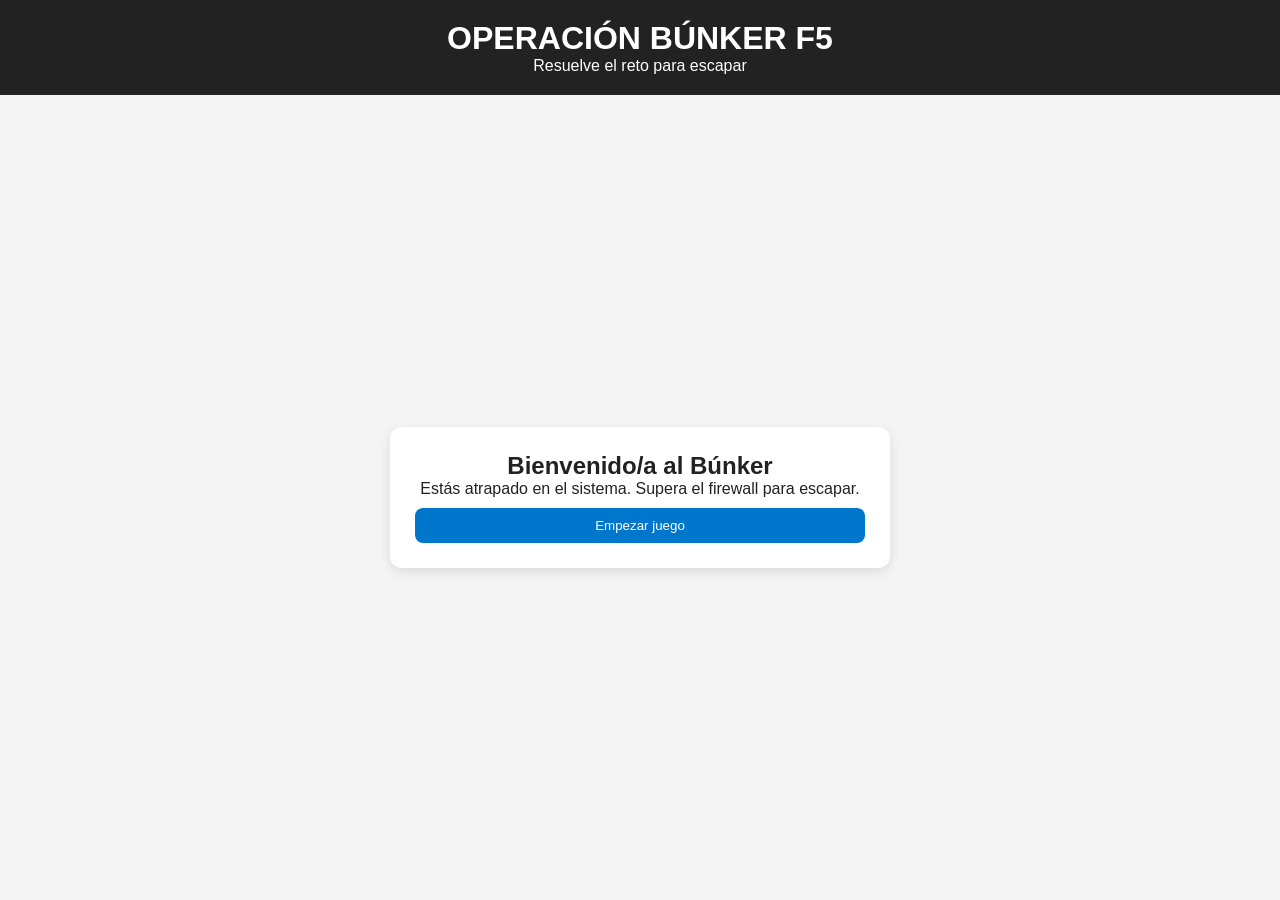
==== index.html @ 7eb99ae3 "Estructura base y carpetas profesionales" ====
<!DOCTYPE html>
<html lang="es">
<head>
  <meta charset="UTF-8">
  <meta name="viewport" content="width=device-width, initial-scale=1.0">
  <title>Operación Búnker F5</title>
  <link rel="stylesheet" href="css/style.css">
</head>
<body>

  <header class="cabecera">
    <h1>OPERACIÓN BÚNKER F5</h1>
    <p>Resuelve el reto para escapar</p>
  </header>

  <main class="contenedor">

    <section id="pantalla-inicio" class="pantalla">
      <h2>Bienvenido/a al Búnker</h2>
      <p>Estás atrapado en el sistema. Supera el firewall para escapar.</p>
      <button id="btn-empezar">Empezar juego</button>
    </section>

    <section id="reto1" class="pantalla oculta">
      <h2>Reto 1: El Firewall</h2>
      <p>Introduce el código numérico secreto:</p>
      <input type="number" id="numeroJugador" placeholder="Escribe tu respuesta">
      <button id="btn-reto1">Comprobar</button>
      <p id="mensajeReto1" class="mensaje"></p>
    </section>

    <section id="pantalla-final" class="pantalla oculta">
      <h2>¡Has escapado!</h2>
      <p id="mensajeFinal">¡Felicidades! Has hackeado el búnker con éxito.</p>
      <button id="btn-reiniciar">Reiniciar Juego</button>
    </section>

  </main>

  <script src="js/script.js"></script>
</body>
</html>
---- css/style.css ----
/* ESTILOS DE LA PROFESORA + FLEXBOX */
* {
  box-sizing: border-box;
  margin: 0;
  padding: 0;
}

body {
  font-family: Arial, sans-serif;
  background-color: #f4f4f4;
  color: #222;
  min-height: 100vh;
  display: flex; /* Requisito Susana */
  flex-direction: column;
}

.cabecera {
  background-color: #222;
  color: white;
  text-align: center;
  padding: 20px;
}

.contenedor {
  flex: 1; /* Para que ocupe el espacio central */
  display: flex; /* Flexbox para centrar las pantallas */
  justify-content: center;
  align-items: center;
  padding: 20px;
}

.pantalla {
  background-color: white;
  border-radius: 12px;
  padding: 25px;
  box-shadow: 0 4px 12px rgba(0, 0, 0, 0.1);
  width: 100%;
  max-width: 500px;
  text-align: center;
}

.oculta {
  display: none; /* Crucial para la navegación */
}

/* TODO: Paula puede cambiar estos colores de botón */
button {
  background-color: #0077cc;
  color: white;
  border: none;
  padding: 10px 16px;
  border-radius: 8px;
  cursor: pointer;
  margin-top: 10px;
  width: 100%;
}

input {
  width: 100%;
  padding: 10px;
  margin-top: 10px;
  border-radius: 4px;
  border: 1px solid #ccc;
}
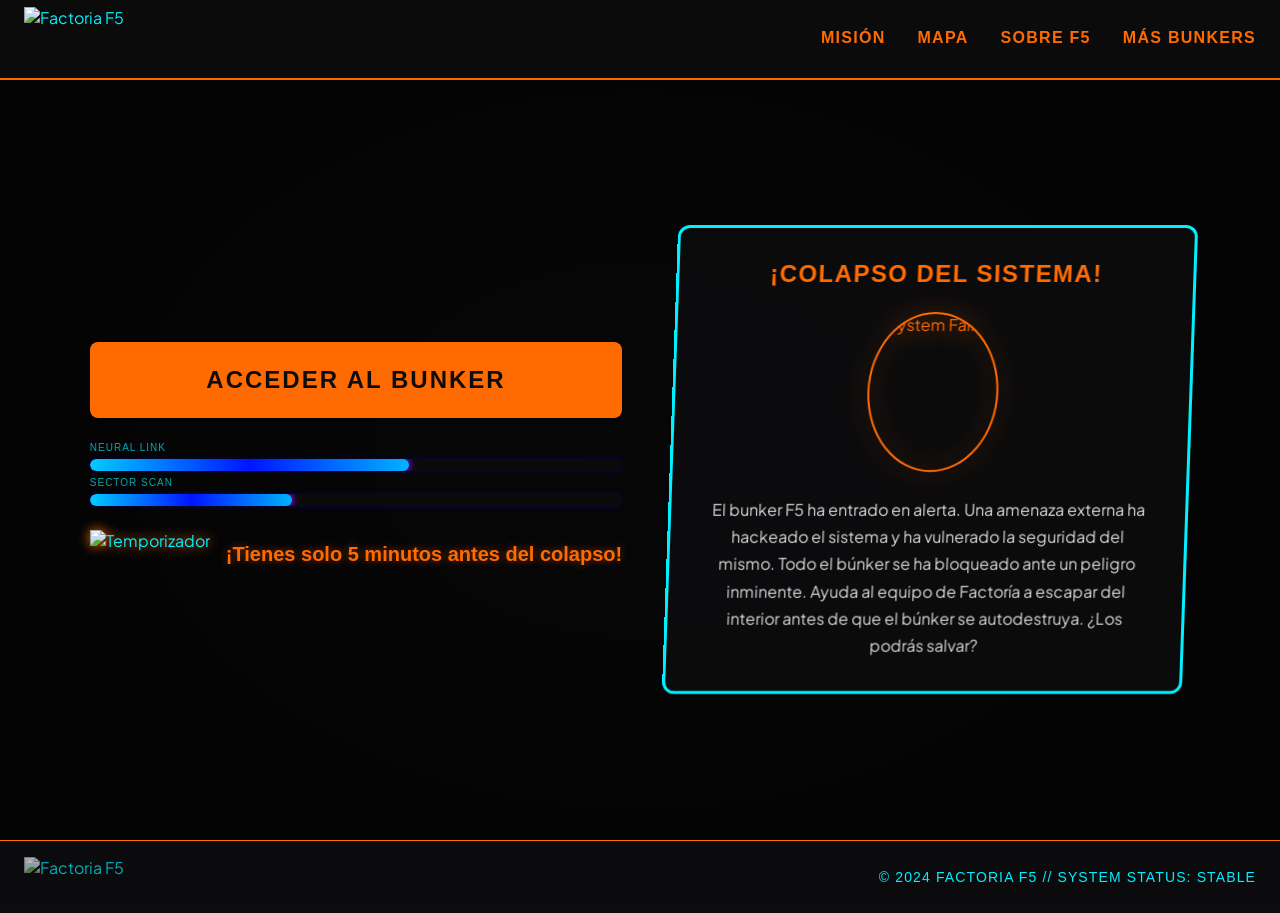
==== commit 77d10b22: "FIX FINAL: Unificación total de pantallas, rutas corregidas y index.html configurado" ====
--- a/index.html
+++ b/index.html
@@ -1,42 +1,89 @@
 <!DOCTYPE html>
 <html lang="es">
 <head>
-  <meta charset="UTF-8">
-  <meta name="viewport" content="width=device-width, initial-scale=1.0">
-  <title>Operación Búnker F5</title>
-  <link rel="stylesheet" href="css/style.css">
+    <meta charset="UTF-8">
+    <meta name="viewport" content="width=device-width, initial-scale=1.0">
+    <title>Factoria F5 — Escape Room</title>
+    <link rel="preconnect" href="https://fonts.googleapis.com">
+    <link rel="preconnect" href="https://fonts.gstatic.com" crossorigin>
+    <link href="https://fonts.googleapis.com/css2?family=Plus+Jakarta+Sans:ital,wght@0,200..800;1,200..800&family=Saira+Stencil:ital,wght@0,100..900;1,100..900&display=swap" rel="stylesheet">
+    <link rel="stylesheet" href="css/p1_style.css">
 </head>
 <body>
 
-  <header class="cabecera">
-    <h1>OPERACIÓN BÚNKER F5</h1>
-    <p>Resuelve el reto para escapar</p>
-  </header>
+    <!-- HEADER -->
+    <header>
+        <img src="recursos/imagenes/logo-f5-v2.png" alt="Factoria F5" class="logof5">
+        <nav>
+            <div>
+                <a href="#">Misión</a>
+                <a href="#">Mapa</a>
+                <a href="#">Sobre F5</a>
+                <a href="#">Más Bunkers</a>
+            </div>
+        </nav>
+    </header>
 
-  <main class="contenedor">
+    <!-- VIDEO DE FONDO: fuera del main, solo es decorativo -->
+    <video autoplay muted loop playsinline id="bg-video">
+        <source src="recursos/videos/bunkerf5.mp4" type="video/mp4">
+    </video>
+    <!-- Capa oscura sobre el video -->
+    <div class="overlay"></div>
 
-    <section id="pantalla-inicio" class="pantalla">
-      <h2>Bienvenido/a al Búnker</h2>
-      <p>Estás atrapado en el sistema. Supera el firewall para escapar.</p>
-      <button id="btn-empezar">Empezar juego</button>
-    </section>
+    <!-- MAIN -->
+    <main>
+        <section class="intro">
 
-    <section id="reto1" class="pantalla oculta">
-      <h2>Reto 1: El Firewall</h2>
-      <p>Introduce el código numérico secreto:</p>
-      <input type="number" id="numeroJugador" placeholder="Escribe tu respuesta">
-      <button id="btn-reto1">Comprobar</button>
-      <p id="mensajeReto1" class="mensaje"></p>
-    </section>
+            <!-- Bloque izquierdo: botón + barra de carga -->
+            <div class="intro-acceso">
 
-    <section id="pantalla-final" class="pantalla oculta">
-      <h2>¡Has escapado!</h2>
-      <p id="mensajeFinal">¡Felicidades! Has hackeado el búnker con éxito.</p>
-      <button id="btn-reiniciar">Reiniciar Juego</button>
-    </section>
+                <div class="btn-hover-container">
+                    <button id="btn-acceder" class="button_initial" onclick="location.href='pagina-2-cyntia.html'">
+                Acceder al bunker
+                </button>
+                   
+                    <div class="barra-hover-wrapper">
+                        <div class="barra-hover-track">
+                            <div class="barra-hover-fill"></div>
+                        </div>
+                        <span class="barra-hover-label">Cargando acceso...</span>
+                    </div>
+                </div>
 
-  </main>
+                <!-- Barras de estado decorativas -->
+                <div class="barras-estado">
+                    <span class="barra-label">NEURAL LINK</span>
+                    <div class="barra1"><div class="barra1-lleno"></div></div>
+                    <span class="barra-label">SECTOR SCAN</span>
+                    <div class="barra2"><div class="barra2-lleno"></div></div>
+                </div>
 
-  <script src="js/script.js"></script>
+                <!-- Temporizador -->
+                <div class="time">
+                    <img src="recursos/imagenes/icons8-timer-96.png" alt="Temporizador" class="icon_time" id="icon_timer">
+                    <h2>¡Tienes solo 5 minutos antes del colapso!</h2>
+                </div>
+
+            </div>
+
+            <!-- Bloque derecho: lore -->
+            <div class="lore">
+                <h3>¡Colapso del sistema!</h3>
+                <img src="recursos/imagenes/icon-system-failure.png" alt="System Failure" class="icon_fail">
+                <p>El bunker F5 ha entrado en alerta. Una amenaza externa ha hackeado el sistema y ha vulnerado la seguridad del mismo.
+                Todo el búnker se ha bloqueado ante un peligro inminente. Ayuda al equipo de Factoría a escapar del interior antes de que el búnker se autodestruya. ¿Los podrás salvar?</p>
+            </div>
+
+        </section>
+    </main>
+
+    <!-- FOOTER -->
+    <footer>
+        <img src="recursos/imagenes/logo-f5-v1.png" alt="Factoria F5" class="logof5-footer">
+        <small>© 2024 FACTORIA F5 // SYSTEM STATUS: STABLE</small>
+    </footer>
+
+    <script src="js/p1_Paula.js"></script>
 </body>
 </html>
--- a/css/p1_style.css
+++ b/css/p1_style.css
@@ -0,0 +1,505 @@
+/* ============================================
+   VARIABLES GLOBALES
+   ============================================ */
+:root {
+    --naranja: #FF6B00;
+    --azul-claro: #00F0FF;
+    --malva: #E0BBE4;
+    --negro: #0D0D0F;
+
+    --font-primary: "Plus Jakarta Sans", sans-serif;
+    --font-secondary: "Saira Stencil", sans-serif;
+    --font-weight-normal: 400;
+    --font-weight-bold: 700;
+    --font-weight-extra: 800;
+
+    --espacio-pequeno: 8px;
+    --espacio-medio: 16px;
+    --espacio-grande: 24px;
+    --espacio-muy-grande: 32px;
+    --espacio-enorme: 48px;
+
+    --ancho-maximo-contenido: 1200px;
+    --altura-header: 80px;
+    --tamano-texto-pequeno: 14px;
+    --tamano-texto-normal: 16px;
+    --tamano-texto-grande: 20px;
+    --tamano-texto-muy-grande: 24px;
+    --tamano-texto-titulo: 32px;
+}
+
+
+/* ============================================
+   RESET Y BASE
+   ============================================ */
+*, *::before, *::after {
+    margin: 0;
+    padding: 0;
+    box-sizing: border-box;
+}
+
+body {
+    font-family: var(--font-primary);
+    font-weight: var(--font-weight-normal);
+    font-size: var(--tamano-texto-normal);
+    background-color: var(--negro);
+    color: var(--azul-claro);
+    min-height: 100vh;
+    display: flex;
+    flex-direction: column;
+}
+
+/* ============================================
+   VIDEO DE FONDO + OVERLAY
+   El video y el overlay son hijos directos del
+   body, fijos en pantalla, detrás de todo.
+   ============================================ */
+#bg-video {
+    position: fixed;
+    top: 0;
+    left: 0;
+    width: 100%;
+    height: 100%;
+    object-fit: cover;
+    z-index: -2;
+}
+
+.overlay {
+    position: fixed;
+    top: 0;
+    left: 0;
+    width: 100%;
+    height: 100%;
+    /* Viñeta oscura: más opaca en los bordes, más suave en el centro */
+    background: radial-gradient(
+        ellipse at center,
+        rgba(0, 0, 0, 0.45) 0%,
+        rgba(0, 0, 0, 0.75) 100%
+    );
+    z-index: -1;
+}
+
+
+/* ============================================
+   TIPOGRAFÍA
+   ============================================ */
+h1, h2, h3 {
+    font-family: var(--font-secondary);
+    font-weight: var(--font-weight-bold);
+}
+
+h2 { font-size: var(--tamano-texto-muy-grande); }
+h3 { font-size: var(--tamano-texto-grande); }
+
+
+/* ============================================
+   HEADER
+   ============================================ */
+header {
+    position: sticky;
+    top: 0;
+    z-index: 100;
+    background-color: rgba(13, 13, 15, 0.85);
+    backdrop-filter: blur(8px);
+    -webkit-backdrop-filter: blur(8px);
+    border-bottom: 2px solid var(--naranja);
+    height: var(--altura-header);
+    display: flex;
+    justify-content: space-between;
+    align-items: center;
+    padding: 0 var(--espacio-grande);
+}
+
+.logof5 {
+    height: calc(var(--altura-header) - 16px);
+    width: auto;
+}
+
+nav div {
+    display: flex;
+    gap: var(--espacio-muy-grande);
+    align-items: center;
+}
+
+nav a {
+    font-family: var(--font-secondary);
+    color: var(--naranja);
+    text-decoration: none;
+    font-size: var(--tamano-texto-normal);
+    font-weight: var(--font-weight-bold);
+    letter-spacing: 0.08em;
+    text-transform: uppercase;
+    padding: var(--espacio-pequeno) 0;
+    border-bottom: 2px solid transparent;
+    transition: color 0.25s ease, border-color 0.25s ease;
+}
+
+nav a:hover{
+    color: var(--azul-claro);
+    border-bottom-color: var(--azul-claro);
+}
+
+
+/* ============================================
+   MAIN
+   ============================================ */
+main {
+    flex: 1;
+    display: flex;
+    align-items: center;
+    justify-content: center;
+    padding: var(--espacio-enorme) var(--espacio-muy-grande);
+    min-height: calc(100vh - var(--altura-header) - 60px);
+}
+
+
+/* ============================================
+   SECCIÓN INTRO
+   ============================================ */
+.intro {
+    display: flex;
+    flex-direction: row;
+    align-items: center;
+    justify-content: center;
+    gap: var(--espacio-enorme);
+    width: 100%;
+    max-width: var(--ancho-maximo-contenido);
+}
+
+/* --- Columna izquierda --- */
+.intro-acceso {
+    display: flex;
+    flex-direction: column;
+    align-items: flex-start;
+    gap: var(--espacio-grande);
+    flex-shrink: 0;
+}
+
+
+/* ============================================
+   BOTÓN PRINCIPAL
+   ============================================ */
+.btn-hover-container {
+    display: flex;
+    flex-direction: column;
+    align-items: stretch;
+    gap: 0;
+    width: 100%;
+}
+
+.button_initial {
+    font-family: var(--font-secondary);
+    font-size: var(--tamano-texto-muy-grande);
+    font-weight: var(--font-weight-bold);
+    padding: var(--espacio-grande) var(--espacio-enorme);
+    background-color: var(--naranja);
+    color: var(--negro);
+    border: none;
+    border-radius: 8px;
+    cursor: pointer;
+    text-transform: uppercase;
+    letter-spacing: 2px;
+    transition: background-color 0.3s ease, transform 0.15s ease, box-shadow 0.3s ease;
+    width: 100%;
+}
+
+.button_initial:hover {
+    background-color: var(--azul-claro);
+    box-shadow: 0 0 24px rgba(0, 240, 255, 0.5);
+    transform: scale(1.03);
+}
+
+.button_initial:active {
+    transform: scale(0.97);
+}
+
+
+/* ============================================
+   BARRA DE CARGA EN HOVER DEL BOTÓN
+   ============================================ */
+.barra-hover-wrapper {
+    width: 100%;
+    display: flex;
+    flex-direction: column;
+    align-items: center;
+    gap: 4px;
+    opacity: 0;
+    max-height: 0;
+    overflow: hidden;
+    transition: opacity 0.2s ease, max-height 0.3s ease;
+}
+
+.btn-hover-container:hover .barra-hover-wrapper {
+    opacity: 1;
+    max-height: 60px;
+}
+
+.barra-hover-track {
+    width: 100%;
+    height: 20px;
+    background-color: #0a0a0a;
+    border-radius: 6px;
+    overflow: hidden;
+    box-shadow: 0 0 5px rgba(255, 107, 0, 0.4);
+}
+
+.barra-hover-fill {
+    width: 0%;
+    height: 100%;
+    background: linear-gradient(90deg, #ff3300, #FF6B00, #ffaa00);
+    border-radius: 6px;
+    box-shadow: 0 0 10px #FF6B00, 0 0 5px #ff3300;
+    animation: none;
+}
+
+.btn-hover-container:hover .barra-hover-fill {
+    animation: cargarBarra 1.8s ease-in-out infinite;
+}
+
+@keyframes cargarBarra {
+    0%   { width: 0%;   opacity: 1; }
+    80%  { width: 100%; opacity: 1; }
+    90%  { width: 100%; opacity: 0.6; }
+    100% { width: 0%;   opacity: 0; }
+}
+
+.barra-hover-label {
+    font-family: var(--font-secondary);
+    font-size: 10px;
+    color: var(--naranja);
+    letter-spacing: 2px;
+    text-transform: uppercase;
+    opacity: 0.7;
+}
+
+
+/* ============================================
+   BARRAS DE ESTADO DECORATIVAS
+   ============================================ */
+.barras-estado {
+    display: flex;
+    flex-direction: column;
+    gap: 6px;
+    width: 100%;
+}
+
+.barra-label {
+    font-family: var(--font-secondary);
+    font-size: 10px;
+    color: var(--azul-claro);
+    letter-spacing: 0.1em;
+    text-transform: uppercase;
+    opacity: 0.7;
+}
+
+.barra1, .barra2 {
+    width: 100%;
+    height: 12px;
+    background: #0a0a0a;
+    border-radius: 6px;
+    overflow: hidden;
+    box-shadow: 0 0 5px rgba(0, 13, 255, 0.3);
+}
+
+.barra1-lleno, .barra2-lleno {
+    height: 100%;
+    background: linear-gradient(90deg, #00ccff, #0015ff, #00b3ff);
+    border-radius: 6px;
+    box-shadow: 0 0 10px #7b00ff, 0 0 5px #bb00ff;
+    /* El ancho lo controla JS, pero ponemos un valor visible por defecto */
+    width: 60%;
+    transition: width 0.1s linear;
+}
+
+.barra2-lleno {
+    width: 38%;
+}
+
+
+/* ============================================
+   TEMPORIZADOR
+   ============================================ */
+.time {
+    display: flex;
+    align-items: center;
+    gap: var(--espacio-medio);
+}
+
+.icon_time {
+    height: 48px;
+    width: auto;
+    filter: drop-shadow(0 0 6px var(--naranja));
+}
+
+.time h2 {
+    font-size: var(--tamano-texto-grande);
+    color: var(--naranja);
+    text-shadow: 0 0 8px rgba(255, 107, 0, 0.5);
+}
+
+
+/* ============================================
+   BLOQUE LORE (columna derecha)
+   ============================================ */
+.lore {
+    display: flex;
+    flex-direction: column;
+    align-items: center;
+    gap: var(--espacio-grande);
+    padding: var(--espacio-muy-grande);
+    text-align: center;
+    color: var(--naranja);
+
+    /* Fondo semitransparente con imagen */
+    background-color: rgba(13, 13, 15, 0.7);
+    background-image: url('recursos/imagenes/background01.jpg');
+    background-size: cover;
+    background-blend-mode: overlay;
+
+    border: 3px solid var(--azul-claro);
+    border-radius: 12px;
+    transform: skew(-2deg);
+
+    max-width: 520px;
+    width: 100%;
+
+    transition: box-shadow 0.3s ease;
+}
+
+.lore:hover {
+    box-shadow: 0 0 30px rgba(0, 240, 255, 0.25);
+    animation: glitch 0.3s ease;
+}
+
+@keyframes glitch {
+    0%   { transform: skew(-2deg) translate(0, 0); }
+    20%  { transform: skew(-2deg) translate(-3px, 1px); }
+    40%  { transform: skew(-2deg) translate(3px, -1px); }
+    60%  { transform: skew(-2deg) translate(-2px, 2px); }
+    80%  { transform: skew(-2deg) translate(2px, -2px); }
+    100% { transform: skew(-2deg) translate(0, 0); }
+}
+
+.lore h3 {
+    font-size: var(--tamano-texto-muy-grande);
+    color: var(--naranja);
+    text-transform: uppercase;
+    letter-spacing: 0.06em;
+}
+
+.lore p {
+    font-size: var(--tamano-texto-normal);
+    color: rgba(255, 255, 255, 0.85);
+    line-height: 1.7;
+}
+
+.icon_fail {
+    height: 160px;
+    width: auto;
+    border-radius: 50%;
+    border: 2px solid var(--naranja);
+    filter: drop-shadow(0 0 12px rgba(255, 107, 0, 0.6));
+}
+
+
+/* ============================================
+   FOOTER
+   ============================================ */
+footer {
+    background-color: rgba(13, 13, 15, 0.9);
+    border-top: 1px solid var(--naranja);
+    display: flex;
+    justify-content: space-between;
+    align-items: center;
+    padding: var(--espacio-medio) var(--espacio-grande);
+    flex-wrap: wrap;
+    gap: var(--espacio-medio);
+}
+
+.logof5-footer {
+    height: 40px;
+    width: auto;
+    opacity: 0.7;
+}
+
+footer small {
+    font-family: var(--font-secondary);
+    font-size: var(--tamano-texto-pequeno);
+    color: var(--azul-claro);
+    letter-spacing: 0.08em;
+    text-transform: uppercase;
+}
+
+
+/* ============================================
+   SCROLLBAR PERSONALIZADA
+   ============================================ */
+::-webkit-scrollbar { width: 8px; }
+::-webkit-scrollbar-track { background: var(--negro); }
+::-webkit-scrollbar-thumb { background: var(--naranja); border-radius: 4px; }
+::-webkit-scrollbar-thumb:hover { background: var(--azul-claro); }
+
+
+/* ============================================
+   MEDIA QUERIES
+   ============================================ */
+
+/* Tablet: las dos columnas se apilan */
+@media (max-width: 900px) {
+    .intro {
+        flex-direction: column;
+        align-items: center;
+    }
+
+    .intro-acceso {
+        align-items: center;
+        width: 100%;
+        max-width: 520px;
+    }
+
+    .lore {
+        max-width: 100%;
+    }
+}
+
+/* Móvil */
+@media (max-width: 600px) {
+    :root {
+        --altura-header: 60px;
+        --tamano-texto-titulo: 24px;
+        --tamano-texto-muy-grande: 18px;
+        --tamano-texto-grande: 16px;
+    }
+
+    header {
+        flex-direction: column;
+        height: auto;
+        padding: var(--espacio-medio);
+        gap: var(--espacio-pequeno);
+    }
+
+    nav div {
+        gap: var(--espacio-medio);
+        flex-wrap: wrap;
+        justify-content: center;
+    }
+
+    .button_initial {
+        font-size: var(--tamano-texto-normal);
+        padding: var(--espacio-medio) var(--espacio-grande);
+    }
+
+    .lore {
+        transform: skew(0deg);
+        padding: var(--espacio-grande);
+    }
+
+    .lore:hover {
+        animation: none;
+    }
+
+    footer {
+        flex-direction: column;
+        text-align: center;
+    }
+}
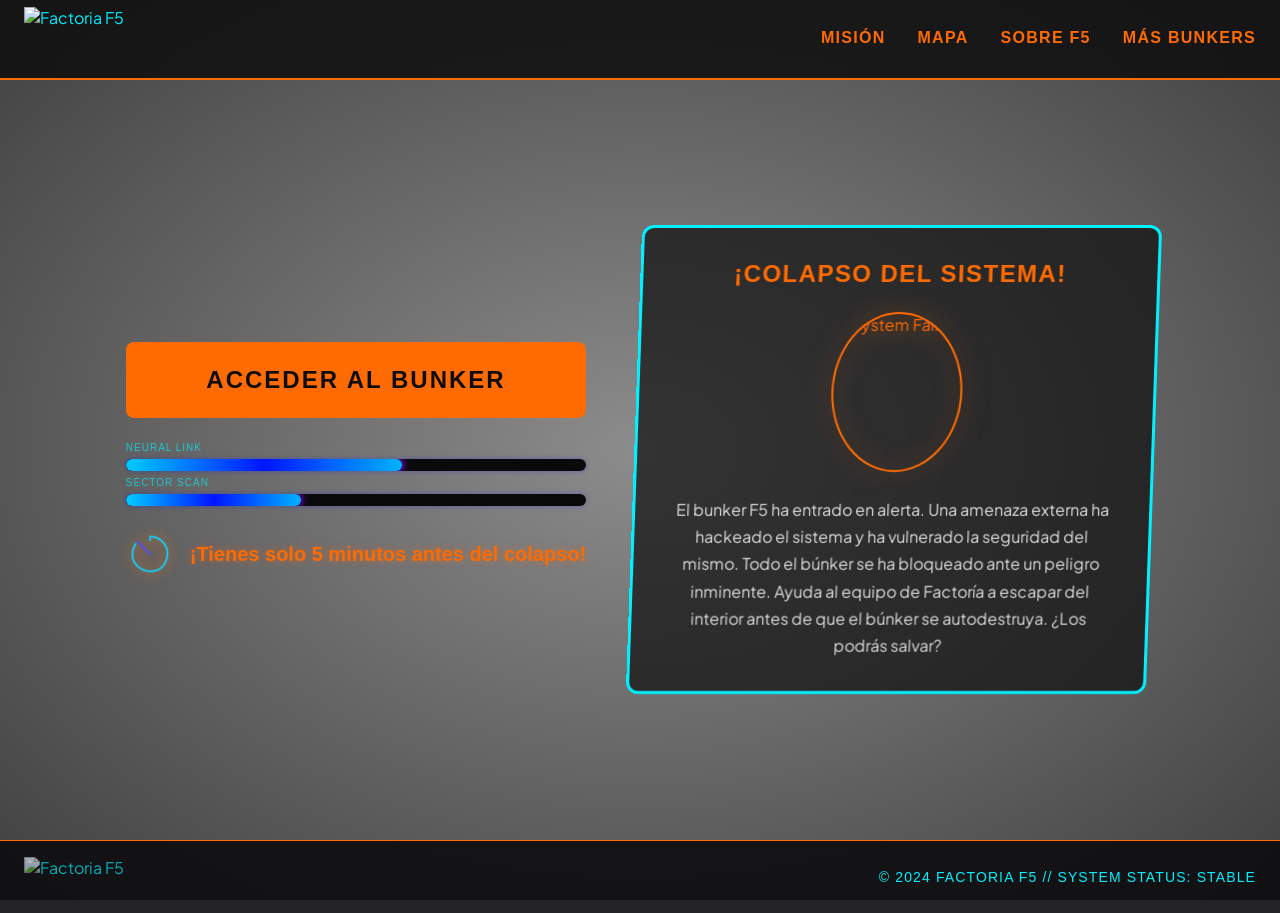
==== commit 03c5f4ac: "Integración total: rutas corregidas, diseño unificado de Jessica y limpieza de archivos obsoletos" ====
--- a/index.html
+++ b/index.html
@@ -7,7 +7,7 @@
     <link rel="preconnect" href="https://fonts.googleapis.com">
     <link rel="preconnect" href="https://fonts.gstatic.com" crossorigin>
     <link href="https://fonts.googleapis.com/css2?family=Plus+Jakarta+Sans:ital,wght@0,200..800;1,200..800&family=Saira+Stencil:ital,wght@0,100..900;1,100..900&display=swap" rel="stylesheet">
-    <link rel="stylesheet" href="css/p1_style.css">
+    <link rel="stylesheet" href="css/pagina-1-paula.css">
 </head>
 <body>
 
--- a/css/pagina-1-paula.css
+++ b/css/pagina-1-paula.css
@@ -0,0 +1,505 @@
+/* ============================================
+   VARIABLES GLOBALES
+   ============================================ */
+:root {
+    --naranja: #FF6B00;
+    --azul-claro: #00F0FF;
+    --malva: #E0BBE4;
+    --negro: #0D0D0F;
+
+    --font-primary: "Plus Jakarta Sans", sans-serif;
+    --font-secondary: "Saira Stencil", sans-serif;
+    --font-weight-normal: 400;
+    --font-weight-bold: 700;
+    --font-weight-extra: 800;
+
+    --espacio-pequeno: 8px;
+    --espacio-medio: 16px;
+    --espacio-grande: 24px;
+    --espacio-muy-grande: 32px;
+    --espacio-enorme: 48px;
+
+    --ancho-maximo-contenido: 1200px;
+    --altura-header: 80px;
+    --tamano-texto-pequeno: 14px;
+    --tamano-texto-normal: 16px;
+    --tamano-texto-grande: 20px;
+    --tamano-texto-muy-grande: 24px;
+    --tamano-texto-titulo: 32px;
+}
+
+
+/* ============================================
+   RESET Y BASE
+   ============================================ */
+*, *::before, *::after {
+    margin: 0;
+    padding: 0;
+    box-sizing: border-box;
+}
+
+body {
+    font-family: var(--font-primary);
+    font-weight: var(--font-weight-normal);
+    font-size: var(--tamano-texto-normal);
+    background: transparent;
+    color: var(--azul-claro);
+    min-height: 100vh;
+    display: flex;
+    flex-direction: column;
+}
+
+/* ============================================
+   VIDEO DE FONDO + OVERLAY
+   El video y el overlay son hijos directos del
+   body, fijos en pantalla, detrás de todo.
+   ============================================ */
+#bg-video {
+    position: fixed;
+    top: 0;
+    left: 0;
+    width: 100%;
+    height: 100%;
+    object-fit: cover;
+    z-index: -2;
+}
+
+.overlay {
+    position: fixed;
+    top: 0;
+    left: 0;
+    width: 100%;
+    height: 100%;
+    /* Viñeta oscura: más opaca en los bordes, más suave en el centro */
+    background: radial-gradient(
+        ellipse at center,
+        rgba(0, 0, 0, 0.45) 0%,
+        rgba(0, 0, 0, 0.75) 100%
+    );
+    z-index: -1;
+}
+
+
+/* ============================================
+   TIPOGRAFÍA
+   ============================================ */
+h1, h2, h3 {
+    font-family: var(--font-secondary);
+    font-weight: var(--font-weight-bold);
+}
+
+h2 { font-size: var(--tamano-texto-muy-grande); }
+h3 { font-size: var(--tamano-texto-grande); }
+
+
+/* ============================================
+   HEADER
+   ============================================ */
+header {
+    position: sticky;
+    top: 0;
+    z-index: 100;
+    background-color: rgba(13, 13, 15, 0.85);
+    backdrop-filter: blur(8px);
+    -webkit-backdrop-filter: blur(8px);
+    border-bottom: 2px solid var(--naranja);
+    height: var(--altura-header);
+    display: flex;
+    justify-content: space-between;
+    align-items: center;
+    padding: 0 var(--espacio-grande);
+}
+
+.logof5 {
+    height: calc(var(--altura-header) - 16px);
+    width: auto;
+}
+
+nav div {
+    display: flex;
+    gap: var(--espacio-muy-grande);
+    align-items: center;
+}
+
+nav a {
+    font-family: var(--font-secondary);
+    color: var(--naranja);
+    text-decoration: none;
+    font-size: var(--tamano-texto-normal);
+    font-weight: var(--font-weight-bold);
+    letter-spacing: 0.08em;
+    text-transform: uppercase;
+    padding: var(--espacio-pequeno) 0;
+    border-bottom: 2px solid transparent;
+    transition: color 0.25s ease, border-color 0.25s ease;
+}
+
+nav a:hover{
+    color: var(--azul-claro);
+    border-bottom-color: var(--azul-claro);
+}
+
+
+/* ============================================
+   MAIN
+   ============================================ */
+main {
+    flex: 1;
+    display: flex;
+    align-items: center;
+    justify-content: center;
+    padding: var(--espacio-enorme) var(--espacio-muy-grande);
+    min-height: calc(100vh - var(--altura-header) - 60px);
+}
+
+
+/* ============================================
+   SECCIÓN INTRO
+   ============================================ */
+.intro {
+    display: flex;
+    flex-direction: row;
+    align-items: center;
+    justify-content: center;
+    gap: var(--espacio-enorme);
+    width: 100%;
+    max-width: var(--ancho-maximo-contenido);
+}
+
+/* --- Columna izquierda --- */
+.intro-acceso {
+    display: flex;
+    flex-direction: column;
+    align-items: flex-start;
+    gap: var(--espacio-grande);
+    flex-shrink: 0;
+}
+
+
+/* ============================================
+   BOTÓN PRINCIPAL
+   ============================================ */
+.btn-hover-container {
+    display: flex;
+    flex-direction: column;
+    align-items: stretch;
+    gap: 0;
+    width: 100%;
+}
+
+.button_initial {
+    font-family: var(--font-secondary);
+    font-size: var(--tamano-texto-muy-grande);
+    font-weight: var(--font-weight-bold);
+    padding: var(--espacio-grande) var(--espacio-enorme);
+    background-color: var(--naranja);
+    color: var(--negro);
+    border: none;
+    border-radius: 8px;
+    cursor: pointer;
+    text-transform: uppercase;
+    letter-spacing: 2px;
+    transition: background-color 0.3s ease, transform 0.15s ease, box-shadow 0.3s ease;
+    width: 100%;
+}
+
+.button_initial:hover {
+    background-color: var(--azul-claro);
+    box-shadow: 0 0 24px rgba(0, 240, 255, 0.5);
+    transform: scale(1.03);
+}
+
+.button_initial:active {
+    transform: scale(0.97);
+}
+
+
+/* ============================================
+   BARRA DE CARGA EN HOVER DEL BOTÓN
+   ============================================ */
+.barra-hover-wrapper {
+    width: 100%;
+    display: flex;
+    flex-direction: column;
+    align-items: center;
+    gap: 4px;
+    opacity: 0;
+    max-height: 0;
+    overflow: hidden;
+    transition: opacity 0.2s ease, max-height 0.3s ease;
+}
+
+.btn-hover-container:hover .barra-hover-wrapper {
+    opacity: 1;
+    max-height: 60px;
+}
+
+.barra-hover-track {
+    width: 100%;
+    height: 20px;
+    background-color: #0a0a0a;
+    border-radius: 6px;
+    overflow: hidden;
+    box-shadow: 0 0 5px rgba(255, 107, 0, 0.4);
+}
+
+.barra-hover-fill {
+    width: 0%;
+    height: 100%;
+    background: linear-gradient(90deg, #ff3300, #FF6B00, #ffaa00);
+    border-radius: 6px;
+    box-shadow: 0 0 10px #FF6B00, 0 0 5px #ff3300;
+    animation: none;
+}
+
+.btn-hover-container:hover .barra-hover-fill {
+    animation: cargarBarra 1.8s ease-in-out infinite;
+}
+
+@keyframes cargarBarra {
+    0%   { width: 0%;   opacity: 1; }
+    80%  { width: 100%; opacity: 1; }
+    90%  { width: 100%; opacity: 0.6; }
+    100% { width: 0%;   opacity: 0; }
+}
+
+.barra-hover-label {
+    font-family: var(--font-secondary);
+    font-size: 10px;
+    color: var(--naranja);
+    letter-spacing: 2px;
+    text-transform: uppercase;
+    opacity: 0.7;
+}
+
+
+/* ============================================
+   BARRAS DE ESTADO DECORATIVAS
+   ============================================ */
+.barras-estado {
+    display: flex;
+    flex-direction: column;
+    gap: 6px;
+    width: 100%;
+}
+
+.barra-label {
+    font-family: var(--font-secondary);
+    font-size: 10px;
+    color: var(--azul-claro);
+    letter-spacing: 0.1em;
+    text-transform: uppercase;
+    opacity: 0.7;
+}
+
+.barra1, .barra2 {
+    width: 100%;
+    height: 12px;
+    background: #0a0a0a;
+    border-radius: 6px;
+    overflow: hidden;
+    box-shadow: 0 0 5px rgba(0, 13, 255, 0.3);
+}
+
+.barra1-lleno, .barra2-lleno {
+    height: 100%;
+    background: linear-gradient(90deg, #00ccff, #0015ff, #00b3ff);
+    border-radius: 6px;
+    box-shadow: 0 0 10px #7b00ff, 0 0 5px #bb00ff;
+    /* El ancho lo controla JS, pero ponemos un valor visible por defecto */
+    width: 60%;
+    transition: width 0.1s linear;
+}
+
+.barra2-lleno {
+    width: 38%;
+}
+
+
+/* ============================================
+   TEMPORIZADOR
+   ============================================ */
+.time {
+    display: flex;
+    align-items: center;
+    gap: var(--espacio-medio);
+}
+
+.icon_time {
+    height: 48px;
+    width: auto;
+    filter: drop-shadow(0 0 6px var(--naranja));
+}
+
+.time h2 {
+    font-size: var(--tamano-texto-grande);
+    color: var(--naranja);
+    text-shadow: 0 0 8px rgba(255, 107, 0, 0.5);
+}
+
+
+/* ============================================
+   BLOQUE LORE (columna derecha)
+   ============================================ */
+.lore {
+    display: flex;
+    flex-direction: column;
+    align-items: center;
+    gap: var(--espacio-grande);
+    padding: var(--espacio-muy-grande);
+    text-align: center;
+    color: var(--naranja);
+
+    /* Fondo semitransparente con imagen */
+    background-color: rgba(13, 13, 15, 0.7);
+    background-image: url('recursos/imagenes/background01.jpg');
+    background-size: cover;
+    background-blend-mode: overlay;
+
+    border: 3px solid var(--azul-claro);
+    border-radius: 12px;
+    transform: skew(-2deg);
+
+    max-width: 520px;
+    width: 100%;
+
+    transition: box-shadow 0.3s ease;
+}
+
+.lore:hover {
+    box-shadow: 0 0 30px rgba(0, 240, 255, 0.25);
+    animation: glitch 0.3s ease;
+}
+
+@keyframes glitch {
+    0%   { transform: skew(-2deg) translate(0, 0); }
+    20%  { transform: skew(-2deg) translate(-3px, 1px); }
+    40%  { transform: skew(-2deg) translate(3px, -1px); }
+    60%  { transform: skew(-2deg) translate(-2px, 2px); }
+    80%  { transform: skew(-2deg) translate(2px, -2px); }
+    100% { transform: skew(-2deg) translate(0, 0); }
+}
+
+.lore h3 {
+    font-size: var(--tamano-texto-muy-grande);
+    color: var(--naranja);
+    text-transform: uppercase;
+    letter-spacing: 0.06em;
+}
+
+.lore p {
+    font-size: var(--tamano-texto-normal);
+    color: rgba(255, 255, 255, 0.85);
+    line-height: 1.7;
+}
+
+.icon_fail {
+    height: 160px;
+    width: auto;
+    border-radius: 50%;
+    border: 2px solid var(--naranja);
+    filter: drop-shadow(0 0 12px rgba(255, 107, 0, 0.6));
+}
+
+
+/* ============================================
+   FOOTER
+   ============================================ */
+footer {
+    background-color: rgba(13, 13, 15, 0.9);
+    border-top: 1px solid var(--naranja);
+    display: flex;
+    justify-content: space-between;
+    align-items: center;
+    padding: var(--espacio-medio) var(--espacio-grande);
+    flex-wrap: wrap;
+    gap: var(--espacio-medio);
+}
+
+.logof5-footer {
+    height: 40px;
+    width: auto;
+    opacity: 0.7;
+}
+
+footer small {
+    font-family: var(--font-secondary);
+    font-size: var(--tamano-texto-pequeno);
+    color: var(--azul-claro);
+    letter-spacing: 0.08em;
+    text-transform: uppercase;
+}
+
+
+/* ============================================
+   SCROLLBAR PERSONALIZADA
+   ============================================ */
+::-webkit-scrollbar { width: 8px; }
+::-webkit-scrollbar-track { background: var(--negro); }
+::-webkit-scrollbar-thumb { background: var(--naranja); border-radius: 4px; }
+::-webkit-scrollbar-thumb:hover { background: var(--azul-claro); }
+
+
+/* ============================================
+   MEDIA QUERIES
+   ============================================ */
+
+/* Tablet: las dos columnas se apilan */
+@media (max-width: 900px) {
+    .intro {
+        flex-direction: column;
+        align-items: center;
+    }
+
+    .intro-acceso {
+        align-items: center;
+        width: 100%;
+        max-width: 520px;
+    }
+
+    .lore {
+        max-width: 100%;
+    }
+}
+
+/* Móvil */
+@media (max-width: 600px) {
+    :root {
+        --altura-header: 60px;
+        --tamano-texto-titulo: 24px;
+        --tamano-texto-muy-grande: 18px;
+        --tamano-texto-grande: 16px;
+    }
+
+    header {
+        flex-direction: column;
+        height: auto;
+        padding: var(--espacio-medio);
+        gap: var(--espacio-pequeno);
+    }
+
+    nav div {
+        gap: var(--espacio-medio);
+        flex-wrap: wrap;
+        justify-content: center;
+    }
+
+    .button_initial {
+        font-size: var(--tamano-texto-normal);
+        padding: var(--espacio-medio) var(--espacio-grande);
+    }
+
+    .lore {
+        transform: skew(0deg);
+        padding: var(--espacio-grande);
+    }
+
+    .lore:hover {
+        animation: none;
+    }
+
+    footer {
+        flex-direction: column;
+        text-align: center;
+    }
+}
